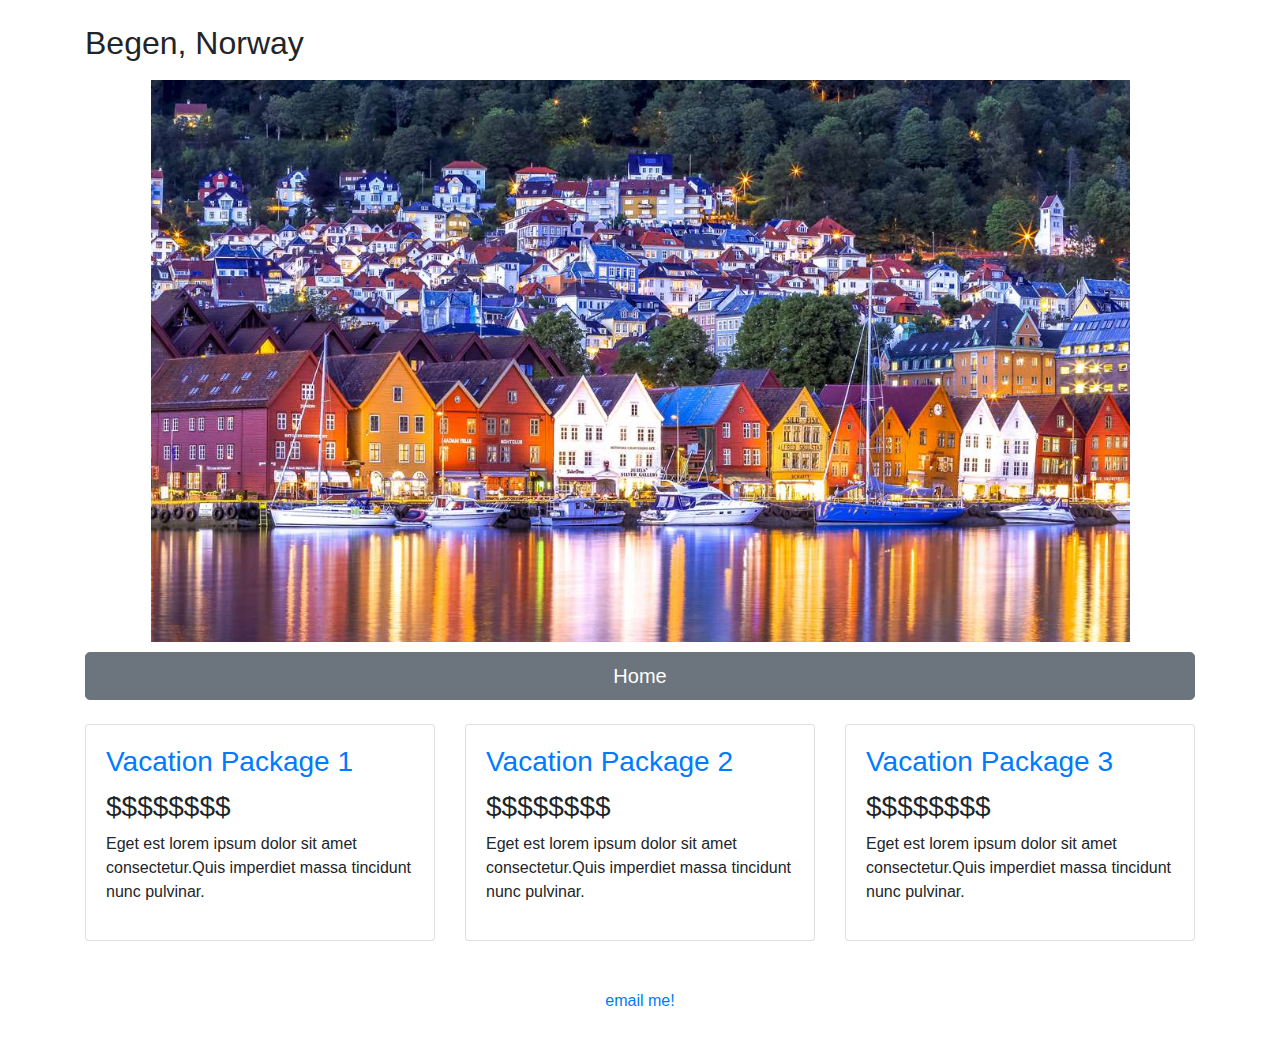
==== html/bergen.html @ ff03cca1 "update all files" ====
<!DOCTYPE html>
<html lang="en-US">
<head>
  <title>Bergen, Norway</title>
  <link rel="stylesheet" href="https://maxcdn.bootstrapcdn.com/bootstrap/4.0.0-alpha.6/css/bootstrap.min.css" integrity="sha384-rwoIResjU2yc3z8GV/NPeZWAv56rSmLldC3R/AZzGRnGxQQKnKkoFVhFQhNUwEyJ" crossorigin="anonymous">
  <script src="https://code.jquery.com/jquery-3.1.1.slim.min.js" integrity="sha384-A7FZj7v+d/sdmMqp/nOQwliLvUsJfDHW+k9Omg/a/EheAdgtzNs3hpfag6Ed950n" crossorigin="anonymous"></script>
  <script src="https://maxcdn.bootstrapcdn.com/bootstrap/4.0.0-alpha.6/js/bootstrap.min.js" integrity="sha384-vBWWzlZJ8ea9aCX4pEW3rVHjgjt7zpkNpZk+02D9phzyeVkE+jo0ieGizqPLForn" crossorigin="anonymous"></script>
  <link href="../css/bootstrap.css" rel="stylesheet" type="text/css" media="all">
  <link href="../css/styles.css" rel="stylesheet" type="text/css" media="all">
</head>
<body>
  <div class="container">
    <br>
    <h2>Begen, Norway</h2>
    <span class="size"> <img src="../images/Bergen.jpeg" alt="image of Bergen waterfront"> </span>

    <a class="btn btn-secondary btn-lg btn-block" href="../index.html">Home</a>
    <br>

    <div class="row">
      <div class="col-md-4">
        <div class="card">
          <div class="card-body">
            <h3 class="card-title"><a class="text-primary" href="#">Vacation Package 1</a></h3>
            <h3>$$$$$$$$</h3> 
            <p>Eget est lorem ipsum dolor sit amet consectetur.Quis imperdiet massa tincidunt nunc pulvinar.</p>
          </div>
        </div>
      </div>
      <div class="col-md-4">
        <div class="card">
          <div class="card-body">
            <h3 class="card-title"><a class="text-primary" href="#">Vacation Package 2</a></h3>
            <h3>$$$$$$$$</h3> 
            <p>Eget est lorem ipsum dolor sit amet consectetur.Quis imperdiet massa tincidunt nunc pulvinar.</p>
          </div>
        </div>
      </div>
      <div class="col-md-4">
        <div class="card">
          <div class="card-body">
          <h3 class="card-title"><a class="text-primary" href="#">Vacation Package 3</a></h3>
            <h3>$$$$$$$$</h3> 
            <p>Eget est lorem ipsum dolor sit amet consectetur.Quis imperdiet massa tincidunt nunc pulvinar.</p>
          </div>
        </div>
      </div>
    </div>
  </div>
  <br>
    <br>
    <footer class="text-center"><a href="mailto:#">email me!</a></footer>
    <br>
</body>
---- css/styles.css ----
img {
  margin: auto;
  width: 90%;
  height: auto;
  display: block;
  padding: 10px;
}
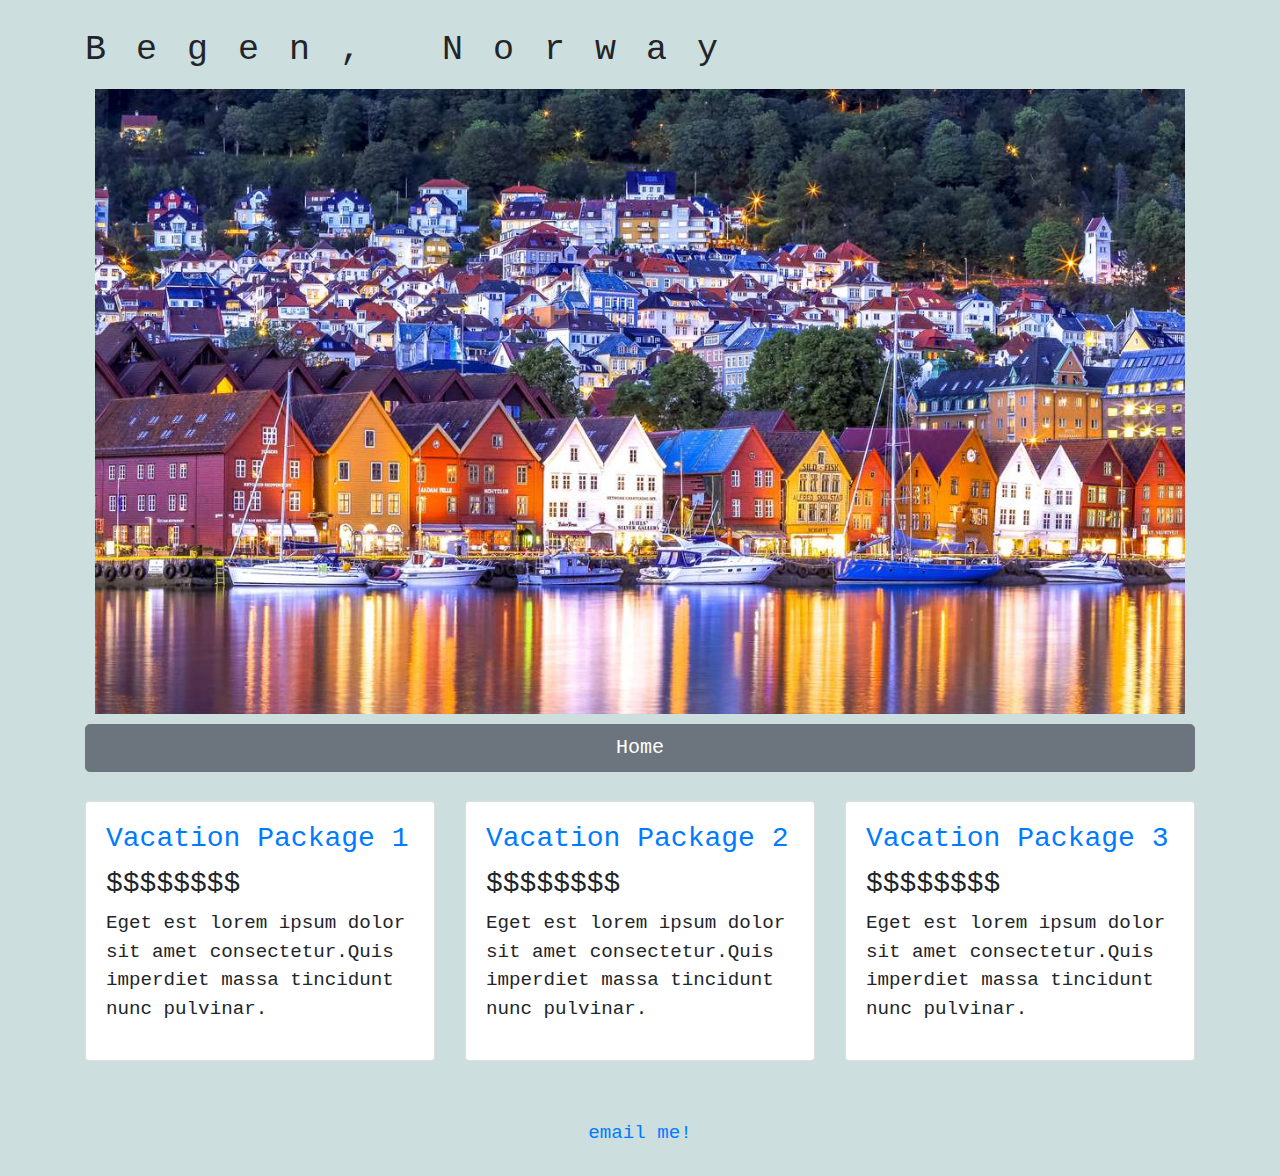
==== commit 60836509: "update all photos and styling" ====
--- a/html/bergen.html
+++ b/html/bergen.html
@@ -11,7 +11,7 @@
 <body>
   <div class="container">
     <br>
-    <h2>Begen, Norway</h2>
+    <span class="normal"><h2>Begen, Norway</h2></span>
     <span class="size"> <img src="../images/Bergen.jpeg" alt="image of Bergen waterfront"> </span>
 
     <a class="btn btn-secondary btn-lg btn-block" href="../index.html">Home</a>
--- a/css/styles.css
+++ b/css/styles.css
@@ -1,7 +1,40 @@
-img {
+.size img {
   margin: auto;
-  width: 90%;
+  width: 100%;
   height: auto;
   display: block;
   padding: 10px;
+}
+
+body {
+  font-family: 'Courier New', Courier, monospace;
+  background-color: #cddede;
+  font-size: larger;
+}
+
+.container-fluid{
+  width: 80%;
+ 
+}
+
+ol {
+  font-size: 20px;
+}
+
+.jumbotron{
+  background-image: url(images/banner.jpeg); 
+  background-size: cover;
+}
+.jumbotron h1 {
+  font-size: 50px;
+  letter-spacing: 30px;
+}
+.jumbotron p {
+  text-indent: 5px;
+  font-size: 24px;
+}
+
+.normal h2 {
+  font-size: 35px;
+  letter-spacing: 30px;
 }